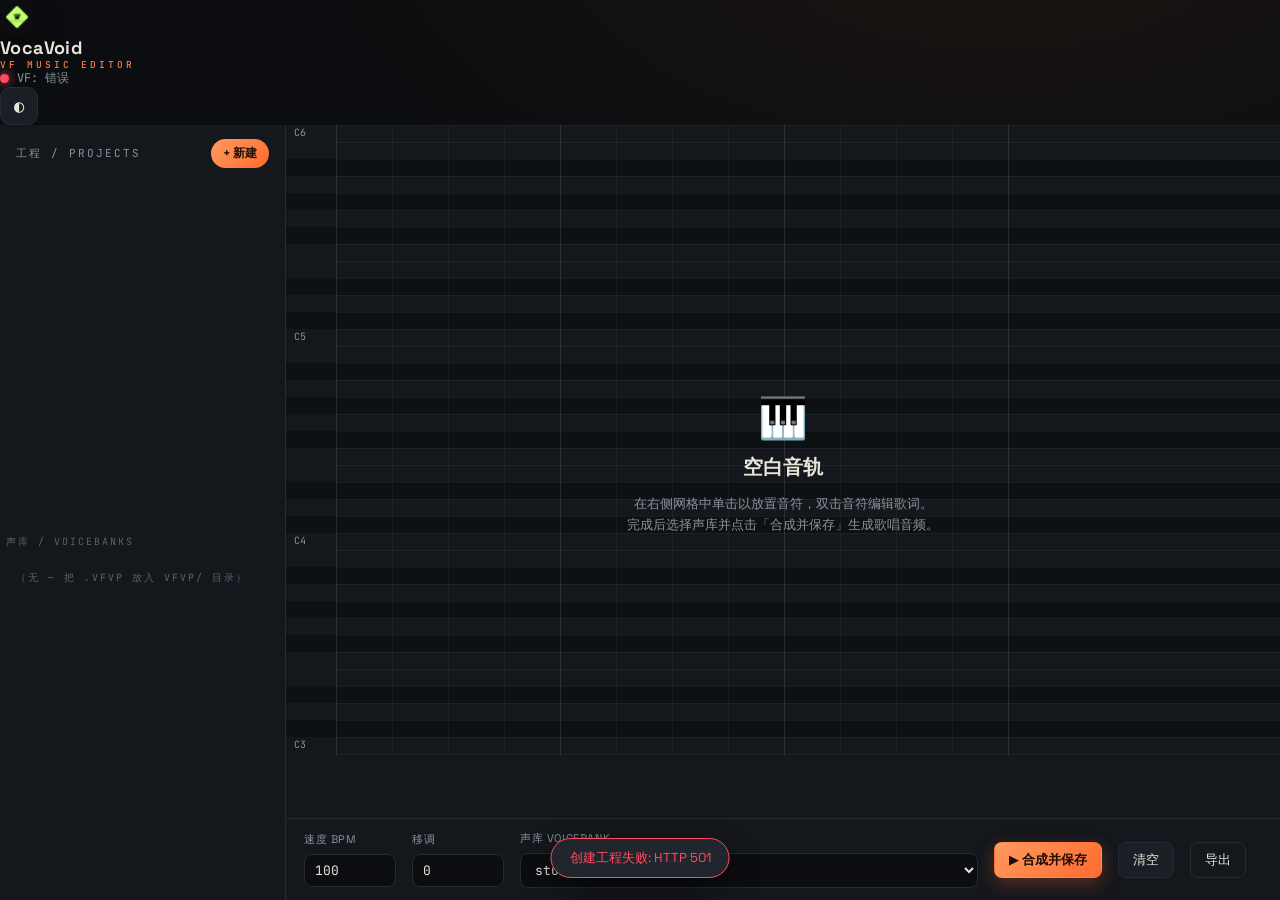
==== frontend/index.html @ 594ae7d3 "VocaVoid1: VF music editor (VocaForge backend + Harvey UI console) - run.py launches VV + VF togethe" ====
<!DOCTYPE html>
<html lang="zh-CN" data-theme="dark">
<head>
  <meta charset="utf-8" />
  <meta name="viewport" content="width=device-width, initial-scale=1" />
  <title>VocaVoid1 · VF 音乐编辑器</title>
  <link rel="icon" href="assets/VV_icon.png" />
  <link rel="preconnect" href="https://fonts.googleapis.com" />
  <link rel="preconnect" href="https://fonts.gstatic.com" crossorigin />
  <link href="https://fonts.googleapis.com/css2?family=Space+Grotesk:wght@400;500;600;700&family=JetBrains+Mono:wght@400;600&display=swap" rel="stylesheet" />
  <link rel="stylesheet" href="css/theme.css" />
  <script>
    // apply persisted theme before paint to avoid flash
    document.documentElement.dataset.theme = localStorage.getItem('vv-theme') || 'dark';
  </script>
</head>
<body>
  <div id="app">
    <hui src="components/Header.hui"></hui>

    <div class="layout">
      <hui src="components/Sidebar.hui"></hui>

      <section class="stage">
        <div class="pianoroll-scroll" id="prScroll">
          <canvas id="pianoroll"></canvas>
          <div class="empty-state" id="emptyState">
            <div>
              <div style="font-size:40px">🎹</div>
              <h3>空白音轨</h3>
              <p>在右侧网格中单击以放置音符，双击音符编辑歌词。<br/>完成后选择声库并点击「合成并保存」生成歌唱音频。</p>
            </div>
          </div>
        </div>

        <div class="inspector hidden" id="inspector"></div>

        <hui src="components/Transport.hui"></hui>
      </section>
    </div>

    <div id="toast"></div>

    <div class="modal-back" id="modalBack">
      <div class="modal">
        <h3>新建歌曲工程</h3>
        <label style="font-size:11px;color:var(--muted);letter-spacing:.6px;">工程名称</label>
        <input type="text" id="newNameInput" placeholder="未命名歌曲" style="margin-top:6px;" />
        <div class="row">
          <button class="ghost" id="modalCancel">取消</button>
          <button class="primary" id="modalCreate">创建</button>
        </div>
      </div>
    </div>
  </div>

  <script src="hui.js"></script>
  <script src="js/api.js"></script>
  <script src="js/pianoroll.js"></script>
  <script src="js/app.js"></script>
</body>
</html>
---- frontend/css/theme.css ----
/* =========================================================================
   VocaVoid1 — Dark Synth Studio design system
   Single source of truth for the console. Harvey UI component <style> blocks
   reference these CSS variables, so both the HUI chrome and the canvas UI
   share one coherent theme (dark + light).
   ========================================================================= */

:root {
  --font-display: "Space Grotesk", "Segoe UI", system-ui, sans-serif;
  --font-mono: "JetBrains Mono", ui-monospace, "Cascadia Code", monospace;

  /* Dark (default) — warm near-black, studio amber accent */
  --bg: #0c0d10;
  --bg-grad: radial-gradient(1200px 600px at 78% -8%, #1a1410 0%, transparent 60%),
             radial-gradient(900px 500px at 0% 110%, #0e1620 0%, transparent 55%),
             #0c0d10;
  --panel: #14171c;
  --panel-2: #1a1e25;
  --raised: #20252e;
  --line: #262b33;
  --line-soft: #1d2128;
  --text: #e9e4da;
  --muted: #8b929c;
  --faint: #5b616b;
  --accent: #ff7a45;      /* studio amber */
  --accent-ink: #1a0e06;
  --accent-2: #38d6c0;    /* signal teal */
  --danger: #ff4d5e;
  --good: #5fd17a;
  --grid: rgba(255, 255, 255, 0.045);
  --grid-strong: rgba(255, 255, 255, 0.10);
  --note-a: #ff9a5e;
  --note-b: #ff6a30;
  --note-sel: #ffd79a;
  --shadow: 0 10px 30px rgba(0, 0, 0, 0.45);
  --r: 12px;
  --r-sm: 8px;
  --ease: cubic-bezier(0.16, 1, 0.3, 1);
}

[data-theme="light"] {
  --bg: #f2efe7;
  --bg-grad: radial-gradient(1100px 560px at 80% -10%, #fbe9dd 0%, transparent 60%),
             radial-gradient(820px 480px at 0% 110%, #e4eef0 0%, transparent 55%),
             #f2efe7;
  --panel: #ffffff;
  --panel-2: #fbf9f4;
  --raised: #ffffff;
  --line: #e4ddcf;
  --line-soft: #efe9dd;
  --text: #1b1d22;
  --muted: #6b7079;
  --faint: #9aa0a8;
  --accent: #e8632e;
  --accent-ink: #fff4ec;
  --accent-2: #149e8c;
  --danger: #d83a48;
  --good: #2fa75a;
  --grid: rgba(0, 0, 0, 0.05);
  --grid-strong: rgba(0, 0, 0, 0.12);
  --note-a: #ff8a4d;
  --note-b: #f06a2e;
  --note-sel: #c9531c;
  --shadow: 0 10px 26px rgba(60, 40, 20, 0.12);
}

* { box-sizing: border-box; }

html, body {
  margin: 0;
  height: 100%;
  background: var(--bg);
  color: var(--text);
  font-family: var(--font-display);
  -webkit-font-smoothing: antialiased;
}

body { background: var(--bg-grad); background-attachment: fixed; }

#app {
  display: grid;
  grid-template-rows: auto 1fr;
  height: 100vh;
  overflow: hidden;
}

/* ---------- buttons & inputs ---------- */
button, input, select {
  font-family: var(--font-display);
  color: var(--text);
}
button {
  cursor: pointer;
  border: 1px solid var(--line);
  background: var(--panel-2);
  color: var(--text);
  padding: 8px 14px;
  border-radius: var(--r-sm);
  font-size: 13px;
  font-weight: 500;
  transition: transform 0.18s var(--ease), border-color 0.18s var(--ease),
              background 0.18s var(--ease), box-shadow 0.18s var(--ease);
}
button:hover { border-color: var(--accent); transform: translateY(-1px); }
button:active { transform: translateY(0); }
button.primary {
  background: linear-gradient(135deg, var(--note-a), var(--note-b));
  border-color: transparent;
  color: var(--accent-ink);
  font-weight: 700;
  box-shadow: 0 6px 18px rgba(255, 106, 48, 0.28);
}
button.primary:hover { box-shadow: 0 10px 26px rgba(255, 106, 48, 0.4); }
button.ghost { background: transparent; }
button.danger:hover { border-color: var(--danger); color: var(--danger); }

input[type="number"], input[type="text"], select {
  background: var(--bg);
  border: 1px solid var(--line);
  border-radius: var(--r-sm);
  padding: 7px 10px;
  font-size: 13px;
  font-family: var(--font-mono);
  width: 100%;
  transition: border-color 0.18s var(--ease), box-shadow 0.18s var(--ease);
}
input:focus, select:focus {
  outline: none;
  border-color: var(--accent);
  box-shadow: 0 0 0 3px color-mix(in srgb, var(--accent) 22%, transparent);
}
label { font-size: 11px; letter-spacing: 0.6px; color: var(--muted); text-transform: uppercase; }

/* ---------- header (HUI) ---------- */
.vv-header {
  display: flex; align-items: center; gap: 14px;
  padding: 11px 22px;
  border-bottom: 1px solid var(--line);
  background: color-mix(in srgb, var(--panel) 82%, transparent);
  backdrop-filter: blur(8px);
}
.vv-logo { width: 34px; height: 34px; border-radius: 9px; box-shadow: var(--shadow); }
.vv-title { font-weight: 700; font-size: 18px; letter-spacing: 0.4px; line-height: 1; }
.vv-title small {
  display: block; font-family: var(--font-mono); font-size: 9.5px;
  color: var(--accent); letter-spacing: 3px; font-weight: 500; margin-top: 3px;
}
.vv-spacer { flex: 1; }
.vv-status {
  font-family: var(--font-mono); font-size: 12px; color: var(--muted);
  display: flex; align-items: center; gap: 8px;
}
.dot { width: 9px; height: 9px; border-radius: 50%; background: var(--faint); transition: all 0.3s var(--ease); }
.dot.ok { background: var(--good); box-shadow: 0 0 10px var(--good); }
.dot.bad { background: var(--danger); box-shadow: 0 0 10px var(--danger); }
.theme-btn {
  width: 38px; height: 38px; padding: 0; font-size: 17px; border-radius: 10px;
  display: grid; place-items: center;
}

/* ---------- layout ---------- */
.layout { display: flex; min-height: 0; }
.sidebar {
  width: 286px; flex: none; border-right: 1px solid var(--line);
  background: var(--panel); display: flex; flex-direction: column; min-height: 0;
}
.stage { flex: 1; display: flex; flex-direction: column; min-width: 0; min-height: 0; }

/* ---------- sidebar (HUI) ---------- */
.side-head {
  display: flex; align-items: center; justify-content: space-between;
  padding: 14px 16px 10px;
}
.side-title {
  font-family: var(--font-mono); font-size: 11px; letter-spacing: 2px;
  color: var(--muted); text-transform: uppercase;
}
.new-btn {
  padding: 6px 12px; font-size: 12px; border-radius: 999px;
  background: linear-gradient(135deg, var(--note-a), var(--note-b));
  color: var(--accent-ink); border: none; font-weight: 700;
}
.project-list, .voicebank-list { overflow-y: auto; padding: 4px 10px; flex: 1; min-height: 0; }
.vb-section-title {
  font-family: var(--font-mono); font-size: 10px; letter-spacing: 2px;
  color: var(--faint); text-transform: uppercase; padding: 12px 6px 6px;
}
.side-foot { padding: 10px 14px; border-top: 1px solid var(--line-soft); }

/* project item (vanilla) */
.proj {
  display: flex; align-items: center; gap: 10px;
  padding: 10px 12px; margin: 4px 0; border-radius: var(--r-sm);
  border: 1px solid transparent; cursor: pointer;
  transition: background 0.16s var(--ease), border-color 0.16s var(--ease);
}
.proj:hover { background: var(--panel-2); }
.proj.active { background: var(--panel-2); border-color: var(--accent); }
.proj .pdot { width: 8px; height: 8px; border-radius: 50%; background: var(--accent-2); flex: none; }
.proj .pmeta { min-width: 0; flex: 1; }
.proj .pname { font-size: 13.5px; font-weight: 600; white-space: nowrap; overflow: hidden; text-overflow: ellipsis; }
.proj .psub { font-family: var(--font-mono); font-size: 10.5px; color: var(--faint); }
.proj .pdel { opacity: 0; color: var(--faint); font-size: 14px; padding: 2px 6px; border-radius: 6px; }
.proj:hover .pdel { opacity: 1; }
.proj .pdel:hover { color: var(--danger); background: color-mix(in srgb, var(--danger) 14%, transparent); }

/* voicebank item (vanilla) */
.vb {
  display: flex; align-items: center; gap: 10px; padding: 9px 12px; margin: 4px 0;
  border-radius: var(--r-sm); border: 1px solid var(--line-soft); background: var(--panel-2);
}
.vb .vicon { width: 22px; height: 22px; border-radius: 6px; background: linear-gradient(135deg, var(--note-a), var(--note-b)); display: grid; place-items: center; color: var(--accent-ink); font-weight: 700; font-size: 11px; flex: none; }
.vb .vmeta { min-width: 0; flex: 1; }
.vb .vname { font-size: 12.5px; font-weight: 600; white-space: nowrap; overflow: hidden; text-overflow: ellipsis; }
.vb .vsub { font-family: var(--font-mono); font-size: 10px; color: var(--faint); }
.vb .vtag { font-family: var(--font-mono); font-size: 9px; padding: 2px 6px; border-radius: 999px; background: color-mix(in srgb, var(--accent-2) 16%, transparent); color: var(--accent-2); }

/* ---------- stage ---------- */
.pianoroll-scroll {
  flex: 1; min-height: 0; overflow: auto; position: relative;
  background:
    linear-gradient(var(--panel), var(--panel)) padding-box;
}
#pianoroll { display: block; }

.empty-state {
  position: absolute; inset: 0; display: grid; place-items: center; text-align: center;
  color: var(--muted); pointer-events: none; padding: 24px;
}
.empty-state h3 { font-family: var(--font-display); font-weight: 700; font-size: 20px; margin: 10px 0 6px; color: var(--text); }
.empty-state p { font-size: 13px; max-width: 360px; line-height: 1.6; }

/* transport (HUI) */
.transport {
  display: flex; align-items: center; gap: 16px; flex-wrap: wrap;
  padding: 12px 18px; border-top: 1px solid var(--line); background: var(--panel);
}
.transport .field { display: flex; flex-direction: column; gap: 5px; min-width: 92px; }
.transport .field.grow { flex: 1; min-width: 150px; }
.transport .play-url { font-family: var(--font-mono); font-size: 11px; color: var(--accent-2); margin-left: auto; }
.transport .play-url a { color: var(--accent-2); }

/* inspector */
.inspector {
  border-top: 1px solid var(--line-soft); background: var(--panel-2);
  padding: 12px 18px; display: flex; gap: 14px; align-items: flex-end; flex-wrap: wrap;
  font-size: 12px;
}
.inspector.hidden { display: none; }
.inspector .ifield { display: flex; flex-direction: column; gap: 5px; }
.inspector .ik { color: var(--muted); font-family: var(--font-mono); font-size: 10px; letter-spacing: 1px; }
.inspector input { width: 120px; }
.inspector .lyric-input { width: 160px; }

/* toast */
#toast {
  position: fixed; bottom: 22px; left: 50%; transform: translateX(-50%) translateY(20px);
  background: var(--raised); border: 1px solid var(--line); color: var(--text);
  padding: 10px 18px; border-radius: 999px; font-size: 13px; box-shadow: var(--shadow);
  opacity: 0; pointer-events: none; transition: all 0.3s var(--ease); z-index: 50;
}
#toast.show { opacity: 1; transform: translateX(-50%) translateY(0); }
#toast.err { border-color: var(--danger); color: var(--danger); }
#toast.ok { border-color: var(--good); color: var(--good); }

/* modal */
.modal-back {
  position: fixed; inset: 0; background: rgba(0,0,0,0.55); display: none;
  place-items: center; z-index: 100; backdrop-filter: blur(3px);
}
.modal-back.show { display: grid; }
.modal {
  background: var(--panel); border: 1px solid var(--line); border-radius: var(--r);
  padding: 22px; width: 340px; box-shadow: var(--shadow);
}
.modal h3 { margin: 0 0 14px; font-size: 16px; }
.modal .row { display: flex; gap: 10px; justify-content: flex-end; margin-top: 18px; }

/* scrollbars */
::-webkit-scrollbar { width: 10px; height: 10px; }
::-webkit-scrollbar-thumb { background: var(--line); border-radius: 8px; }
::-webkit-scrollbar-thumb:hover { background: var(--faint); }
::-webkit-scrollbar-track { background: transparent; }

.hui-error { padding: 16px; color: var(--danger); font-family: var(--font-mono); }

/* The Harvey UI engine wraps each <hui> in a <div class="hui-rendered">.
   Layout must target those wrappers (original <hui> classes are dropped). */
#app > .hui-rendered { width: 100%; }
.layout > .hui-rendered { width: 286px; flex: none; min-height: 0; display: flex; }
.stage > .hui-rendered { width: 100%; }
.hui-rendered > .sidebar,
.hui-rendered > .vv-header,
.hui-rendered > .transport { width: 100%; }
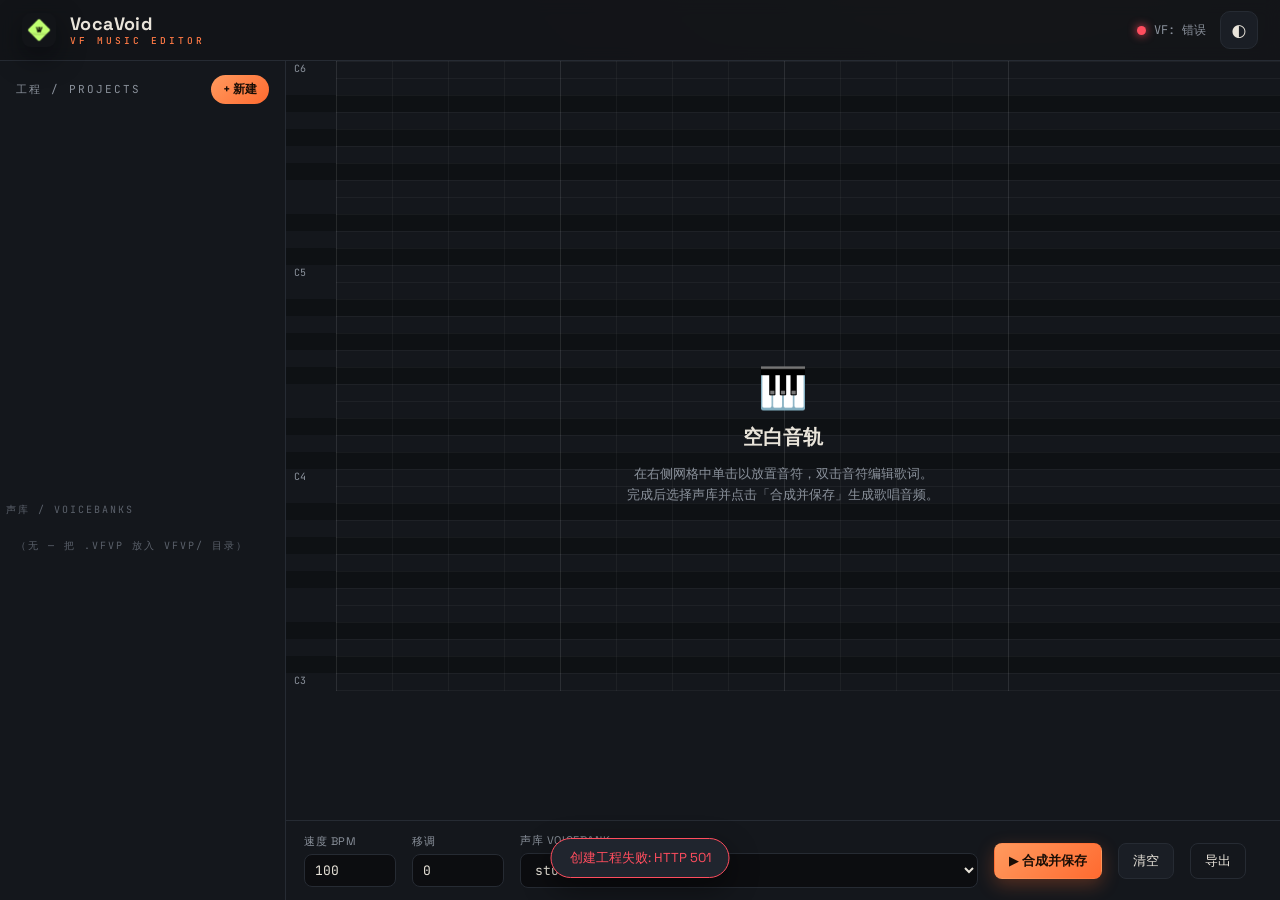
==== commit 96891453: "refactor: remove Harvey UI, convert console to native frontend - frontend/index.html: inline Header/" ====
--- a/frontend/index.html
+++ b/frontend/index.html
@@ -3,7 +3,7 @@
 <head>
   <meta charset="utf-8" />
   <meta name="viewport" content="width=device-width, initial-scale=1" />
-  <title>VocaVoid1 · VF 音乐编辑器</title>
+  <title>VocaVoid · VF 音乐编辑器</title>
   <link rel="icon" href="assets/VV_icon.png" />
   <link rel="preconnect" href="https://fonts.googleapis.com" />
   <link rel="preconnect" href="https://fonts.gstatic.com" crossorigin />
@@ -16,10 +16,29 @@
 </head>
 <body>
   <div id="app">
-    <hui src="components/Header.hui"></hui>
+    <!-- ============ Header (native) ============ -->
+    <header class="vv-header">
+      <img class="vv-logo" src="assets/VV_icon.png" alt="VocaVoid" />
+      <div class="vv-title">VocaVoid<small>VF MUSIC EDITOR</small></div>
+      <div class="vv-spacer"></div>
+      <div class="vv-status">
+        <span class="dot" id="vfDot"></span>
+        <span id="vfText">VF: 检测中…</span>
+      </div>
+      <button class="theme-btn" id="themeToggle" title="切换明暗主题">◐</button>
+    </header>
 
     <div class="layout">
-      <hui src="components/Sidebar.hui"></hui>
+      <!-- ============ Sidebar (native) ============ -->
+      <aside class="sidebar">
+        <div class="side-head">
+          <span class="side-title">工程 / Projects</span>
+          <button class="new-btn" id="newSongBtn">+ 新建</button>
+        </div>
+        <div class="project-list" id="projectList"></div>
+        <div class="vb-section-title">声库 / Voicebanks</div>
+        <div class="voicebank-list" id="voicebankList"></div>
+      </aside>
 
       <section class="stage">
         <div class="pianoroll-scroll" id="prScroll">
@@ -35,7 +54,25 @@
 
         <div class="inspector hidden" id="inspector"></div>
 
-        <hui src="components/Transport.hui"></hui>
+        <!-- ============ Transport (native) ============ -->
+        <div class="transport">
+          <div class="field">
+            <label>速度 BPM</label>
+            <input id="tempoInput" type="number" min="20" max="400" value="100" />
+          </div>
+          <div class="field">
+            <label>移调</label>
+            <input id="transposeInput" type="number" min="-24" max="24" value="0" />
+          </div>
+          <div class="field grow">
+            <label>声库 Voicebank</label>
+            <select id="voicebankSelect"></select>
+          </div>
+          <button class="primary" id="synthBtn">▶ 合成并保存</button>
+          <button id="clearBtn">清空</button>
+          <button class="ghost" id="exportBtn">导出</button>
+          <span class="play-url" id="lastResult"></span>
+        </div>
       </section>
     </div>
 
@@ -54,7 +91,6 @@
     </div>
   </div>
 
-  <script src="hui.js"></script>
   <script src="js/api.js"></script>
   <script src="js/pianoroll.js"></script>
   <script src="js/app.js"></script>
--- a/frontend/css/theme.css
+++ b/frontend/css/theme.css
@@ -1,8 +1,8 @@
 /* =========================================================================
-   VocaVoid1 — Dark Synth Studio design system
-   Single source of truth for the console. Harvey UI component <style> blocks
-   reference these CSS variables, so both the HUI chrome and the canvas UI
-   share one coherent theme (dark + light).
+   VocaVoid — Dark Synth Studio design system
+   Single source of truth for the console. All chrome is native HTML/CSS that
+   consumes these CSS variables, so the whole console (header, sidebar,
+   transport, canvas UI) shares one coherent theme (dark + light).
    ========================================================================= */
 
 :root {
@@ -131,7 +131,7 @@
 }
 label { font-size: 11px; letter-spacing: 0.6px; color: var(--muted); text-transform: uppercase; }
 
-/* ---------- header (HUI) ---------- */
+/* ---------- header ---------- */
 .vv-header {
   display: flex; align-items: center; gap: 14px;
   padding: 11px 22px;
@@ -166,7 +166,7 @@
 }
 .stage { flex: 1; display: flex; flex-direction: column; min-width: 0; min-height: 0; }
 
-/* ---------- sidebar (HUI) ---------- */
+/* ---------- sidebar ---------- */
 .side-head {
   display: flex; align-items: center; justify-content: space-between;
   padding: 14px 16px 10px;
@@ -230,7 +230,7 @@
 .empty-state h3 { font-family: var(--font-display); font-weight: 700; font-size: 20px; margin: 10px 0 6px; color: var(--text); }
 .empty-state p { font-size: 13px; max-width: 360px; line-height: 1.6; }
 
-/* transport (HUI) */
+/* transport */
 .transport {
   display: flex; align-items: center; gap: 16px; flex-wrap: wrap;
   padding: 12px 18px; border-top: 1px solid var(--line); background: var(--panel);
@@ -281,14 +281,3 @@
 ::-webkit-scrollbar-thumb { background: var(--line); border-radius: 8px; }
 ::-webkit-scrollbar-thumb:hover { background: var(--faint); }
 ::-webkit-scrollbar-track { background: transparent; }
-
-.hui-error { padding: 16px; color: var(--danger); font-family: var(--font-mono); }
-
-/* The Harvey UI engine wraps each <hui> in a <div class="hui-rendered">.
-   Layout must target those wrappers (original <hui> classes are dropped). */
-#app > .hui-rendered { width: 100%; }
-.layout > .hui-rendered { width: 286px; flex: none; min-height: 0; display: flex; }
-.stage > .hui-rendered { width: 100%; }
-.hui-rendered > .sidebar,
-.hui-rendered > .vv-header,
-.hui-rendered > .transport { width: 100%; }
